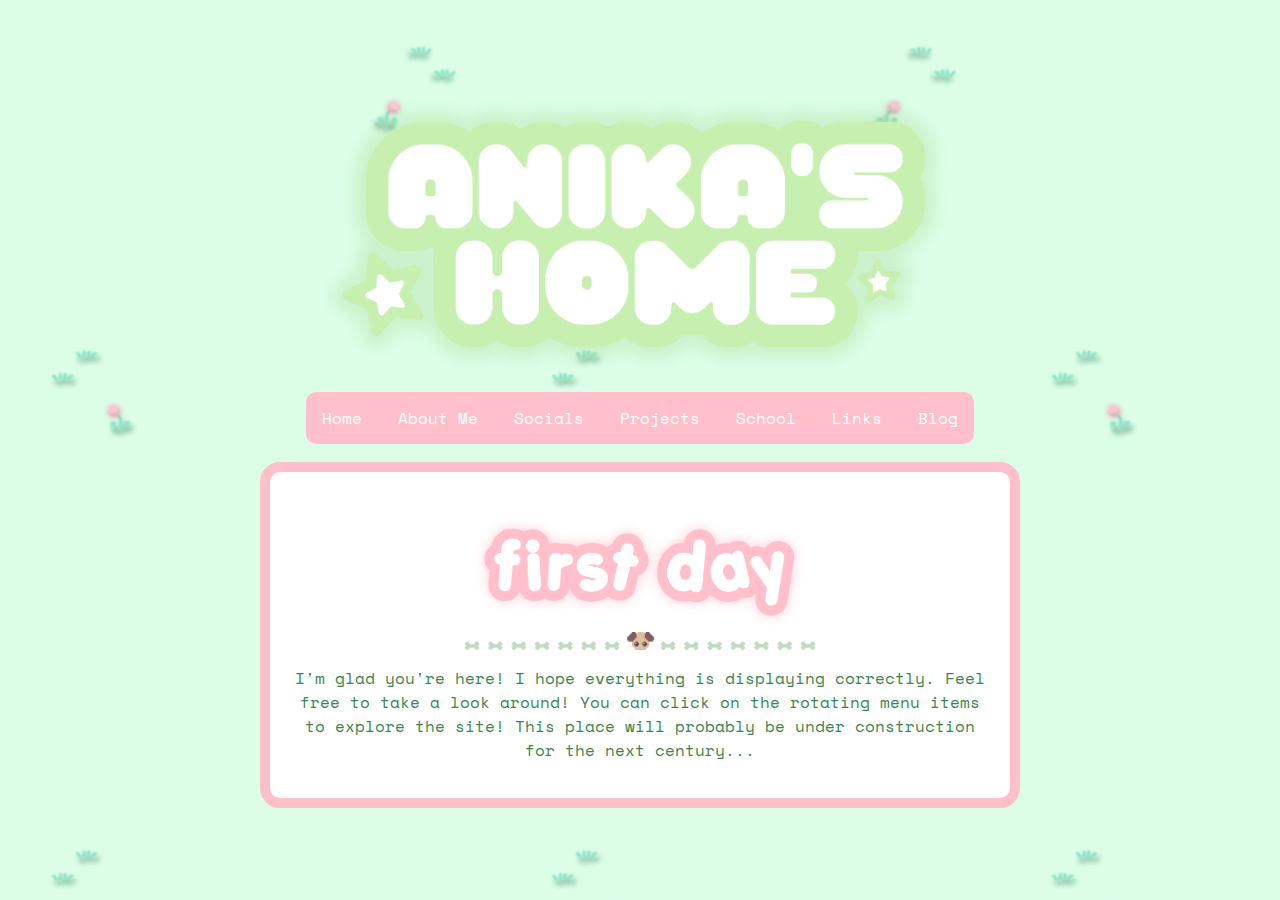
==== about.html @ 101b1cb5 "la" ====
<!DOCTYPE html>
<html lang="en">
  <head>
    <meta charset="UTF-8" />
    <meta name="viewport" content="width=device-width, initial-scale=1.0" />
    <title>Junimocore</title>
    <link
      rel="icon"
      type="image/x-icon"
      href="763898389d98e5ea7df1fd13064fc18b.ico"
    />
    <!-- Link to external CSS file -->
    <link rel="stylesheet" href="styles.css" />
  </head>
  <body>
    <img src="titleagain.png" id="headerImg" style="height:300px; width: auto;">
    <ul>
        <li><a href="index.html">Home</a></li>
        <li><a href="about.html">About Me</a></li>
        <li><a href="socials.html">Socials</a></li>
        <li><a href="projects.html">Projects</a></li>
        <li><a href="school.html">School</a></li>
        <li><a href="links.html">Links</a></li>
        <li><a href="blog.html">Blog</a></li>

      </ul>
    <div id="container">
      <br />
      
      <div id="myBox">
        <img src="titleImage.png" class="headerImg" />
        <img src="line_dog2.gif" class="headerImg" style="padding-top: 0px" />
        <p>
          I'm glad you're here! I hope everything is displaying correctly. Feel
          free to take a look around! You can click on the rotating menu items
          to explore the site! This place will probably be under construction
          for the next century...
        </p>
      </div>

     


    <!-- Link to external JavaScript file -->
    <script src="script.js"></script>
  </body>
</html>
---- styles.css ----
@font-face {
    font-family: AntiPasto;
    src: url(AntipastoPro_trial.ttf);
}

@font-face {
    font-family: SpaceMono;
    src: url(SpaceMono-Regular.ttf);
}

body {
    margin: 0;
    overflow: hidden;
    display: flex;
    flex-direction: column;
    align-items: center;
    justify-content: center;
    height: 100vh;
    background: #ffffff;
    position: relative;
    background-image: url(bgimagefotoday.png);
    background-size: 500px;
}

p {
    font-family: SpaceMono;
    color: rgb(58, 134, 79);
}

#myBox {
    display: flex;
    justify-content: center;
    flex-direction: column;
    align-items: center;
    padding: 20px;
    text-align: center;
    width: 700px;
    height: auto;

    background-color: rgb(255, 255, 255);
    border-radius: 20px;
    border: solid 10px pink;
}

#collision-box {
    position: absolute;
    width: 750px;
    /* Width of the collision box */
    height: 300px;
    /* Set a specific height for the collision box */
    background-color: rgba(255, 255, 255, 0);
    /* Color of the collision box */
    top: 50%;
    /* Center vertically */
    left: 50%;
    /* Center horizontally */
    transform: translate(-50%, -70%);
    /* Center adjustment */
    /* Keep it behind other elements */
    border: 60px solid rgba(32, 0, 0, 0);
    /* Border for debugging if needed */
}

li {
display: inline;
font-family: SpaceMono;

}

li a {
color: white;
text-align: center;
padding: 14px 16px;
text-decoration: none;
display: inline-flex;
}

/* Change the link color to #111 (black) on hover */
li a:hover {
background-color: rgb(213, 146, 157);
}
  
.headerImg {
    display: flex;
    margin: 0 auto;
    padding-top: 20px;
    /*centers the image*/
    height: auto;
    width: 350px;
}

.gravity-button {
    position: absolute;
    cursor: grab;
    color: #000000;
    /* Text color (optional if not needed) */
    border: none;
    text-align: center;

    /* Make the button circular (optional) */
    transition: transform 0.1s;
    font-size: 16px;
    /* Adjust font size if needed */

    display: flex;
    /* Use flexbox to center the image */
    justify-content: center;
    /* Center align content horizontally */
    align-items: center;
    /* Center align content vertically */
    width: 200px;
    /* Set button width larger than image */
    height: 200px;
    /* Set button height larger than image */
}



.buttonText {
    position: absolute;
    top: 50%;
    left: 50%;
    transform: translate(-50%, -50%);
    color: rgb(255, 255, 255);
    font-size: 40px;
    font-weight: bold;
    text-shadow: 0px 0px 6px rgb(19, 0, 0);
    font-family: AntiPasto;
    letter-spacing: 2px;
}

img {
    width: 80%;
    /* Set the desired image width */
    height: auto;
    /* Maintain aspect ratio */
}

.gravity-button:hover {
    transform: scale(1.1);
    /* Scale up the button by 10% */
    transition: transform 0.7s, background 1s;
    /* Smooth transition effect */
    background: rgb(255, 204, 233);
    background: -moz-radial-gradient(circle,
            rgba(255, 204, 233, 1) 39%,
            rgba(255, 255, 255, 0) 69%);
    background: -webkit-radial-gradient(circle,
            rgba(255, 204, 233, 1) 39%,
            rgba(255, 255, 255, 0) 69%);
    background: radial-gradient(circle,
            rgba(255, 204, 233, 1) 39%,
            rgba(255, 255, 255, 0) 69%);
    filter: progid:DXImageTransform.Microsoft.gradient(startColorstr="#e07bb4", endColorstr="#ffffff", GradientType=1);
}
ul {
    list-style-type: none;
    margin: 0;
    padding: 0;
    background-color: pink;
    border-radius: 10px;
  }
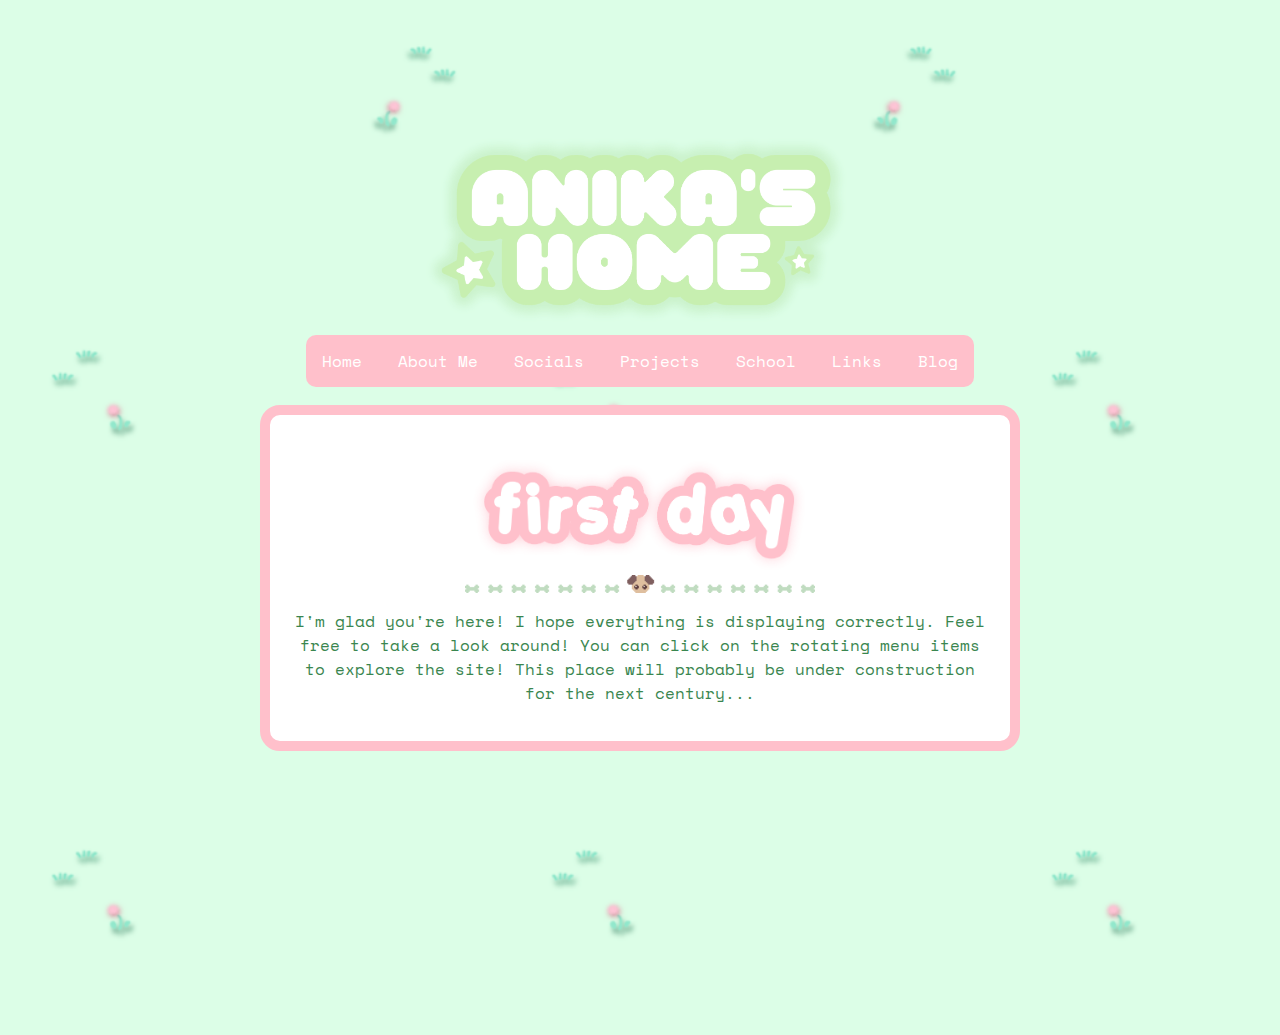
==== commit cbc8050c: "a" ====
--- a/about.html
+++ b/about.html
@@ -13,7 +13,7 @@
     <link rel="stylesheet" href="styles.css" />
   </head>
   <body>
-    <img src="titleagain.png" id="headerImg" style="height:300px; width: auto;">
+    <img src="titleagain.png" id="headerImg" style="height:200px; width: auto;">
     <ul>
         <li><a href="index.html">Home</a></li>
         <li><a href="about.html">About Me</a></li>
--- a/styles.css
+++ b/styles.css
@@ -14,7 +14,8 @@
     display: flex;
     flex-direction: column;
     align-items: center;
-    justify-content: center;
+    justify-content: top;
+    padding-top: 15vh;
     height: 100vh;
     background: #ffffff;
     position: relative;
@@ -62,24 +63,24 @@
 }
 
 li {
-display: inline;
-font-family: SpaceMono;
+    display: inline;
+    font-family: SpaceMono;
 
 }
 
 li a {
-color: white;
-text-align: center;
-padding: 14px 16px;
-text-decoration: none;
-display: inline-flex;
+    color: white;
+    text-align: center;
+    padding: 14px 16px;
+    text-decoration: none;
+    display: inline-flex;
 }
 
 /* Change the link color to #111 (black) on hover */
 li a:hover {
-background-color: rgb(213, 146, 157);
+    background-color: rgb(213, 146, 157);
 }
-  
+
 .headerImg {
     display: flex;
     margin: 0 auto;
@@ -108,9 +109,9 @@
     /* Center align content horizontally */
     align-items: center;
     /* Center align content vertically */
-    width: 200px;
+    width: 240px;
     /* Set button width larger than image */
-    height: 200px;
+    height: 240px;
     /* Set button height larger than image */
 }
 
@@ -153,10 +154,11 @@
             rgba(255, 255, 255, 0) 69%);
     filter: progid:DXImageTransform.Microsoft.gradient(startColorstr="#e07bb4", endColorstr="#ffffff", GradientType=1);
 }
+
 ul {
     list-style-type: none;
     margin: 0;
     padding: 0;
     background-color: pink;
     border-radius: 10px;
-  }+}